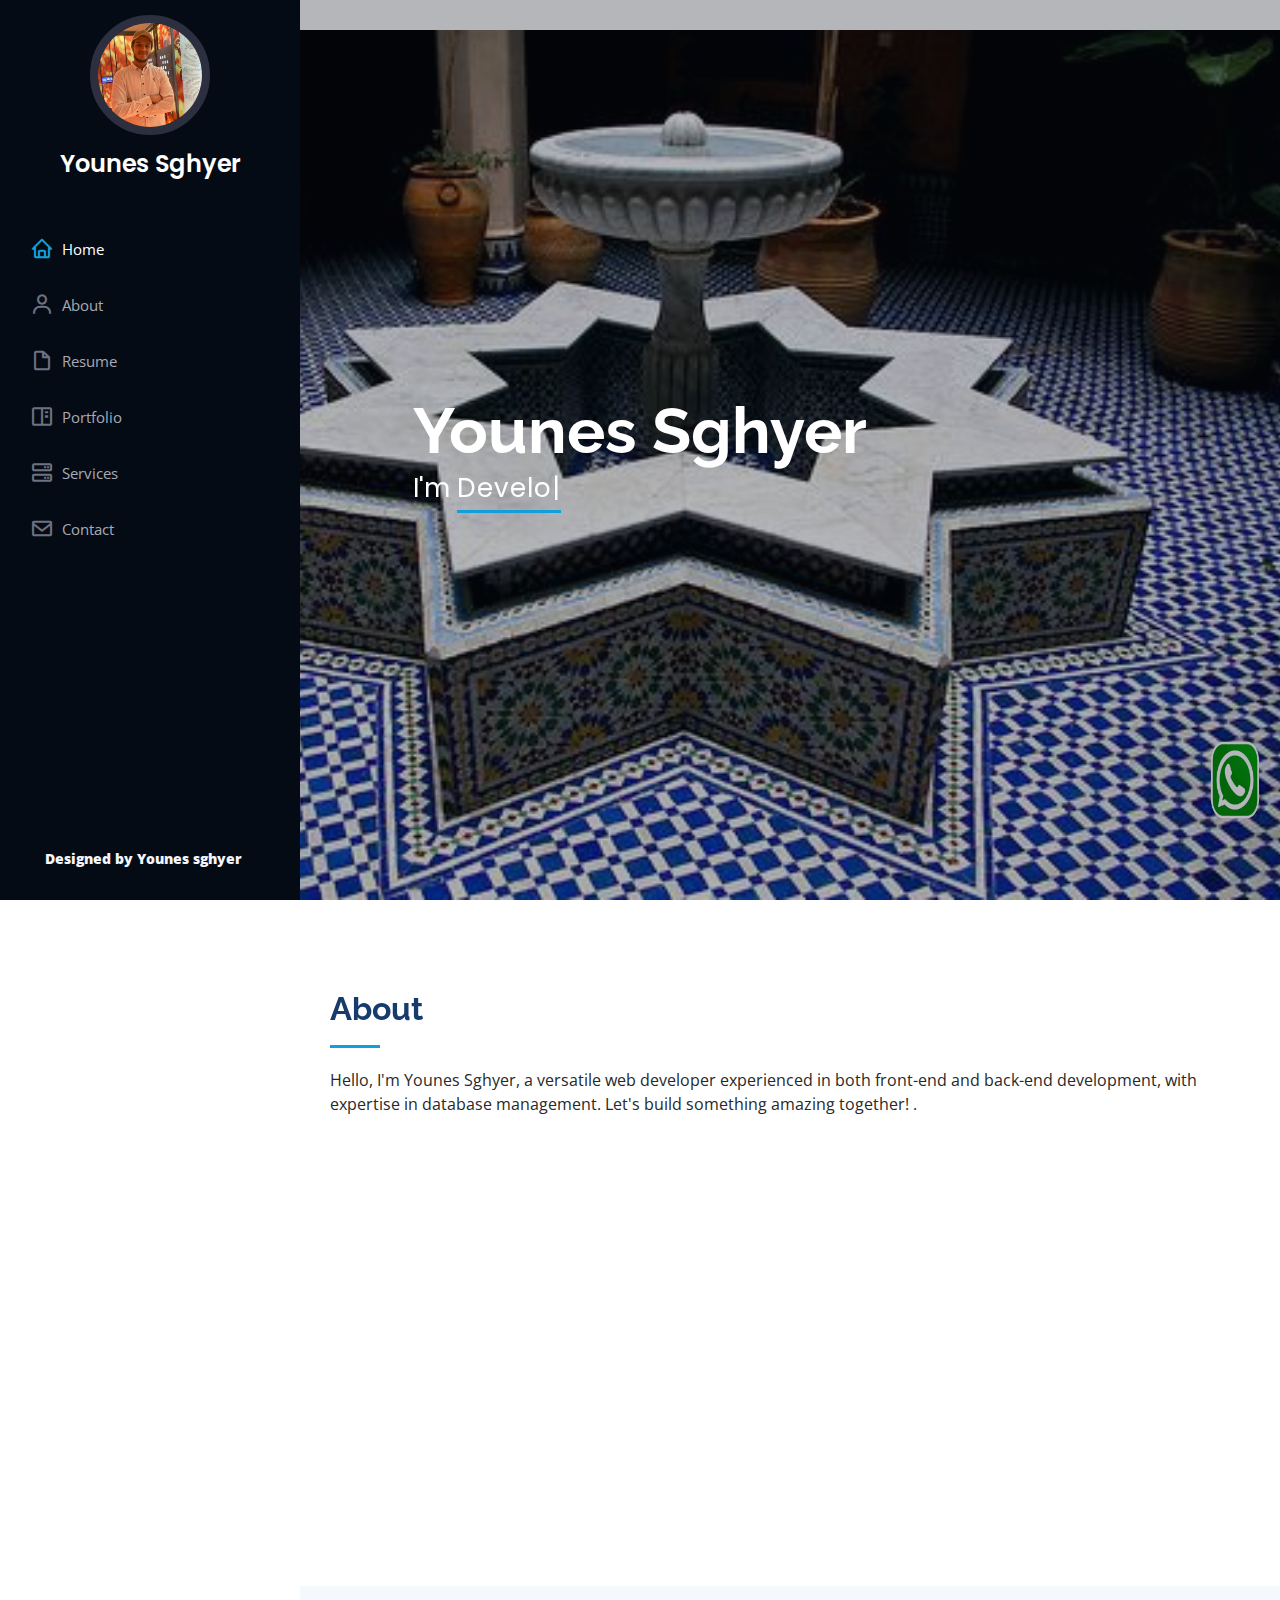
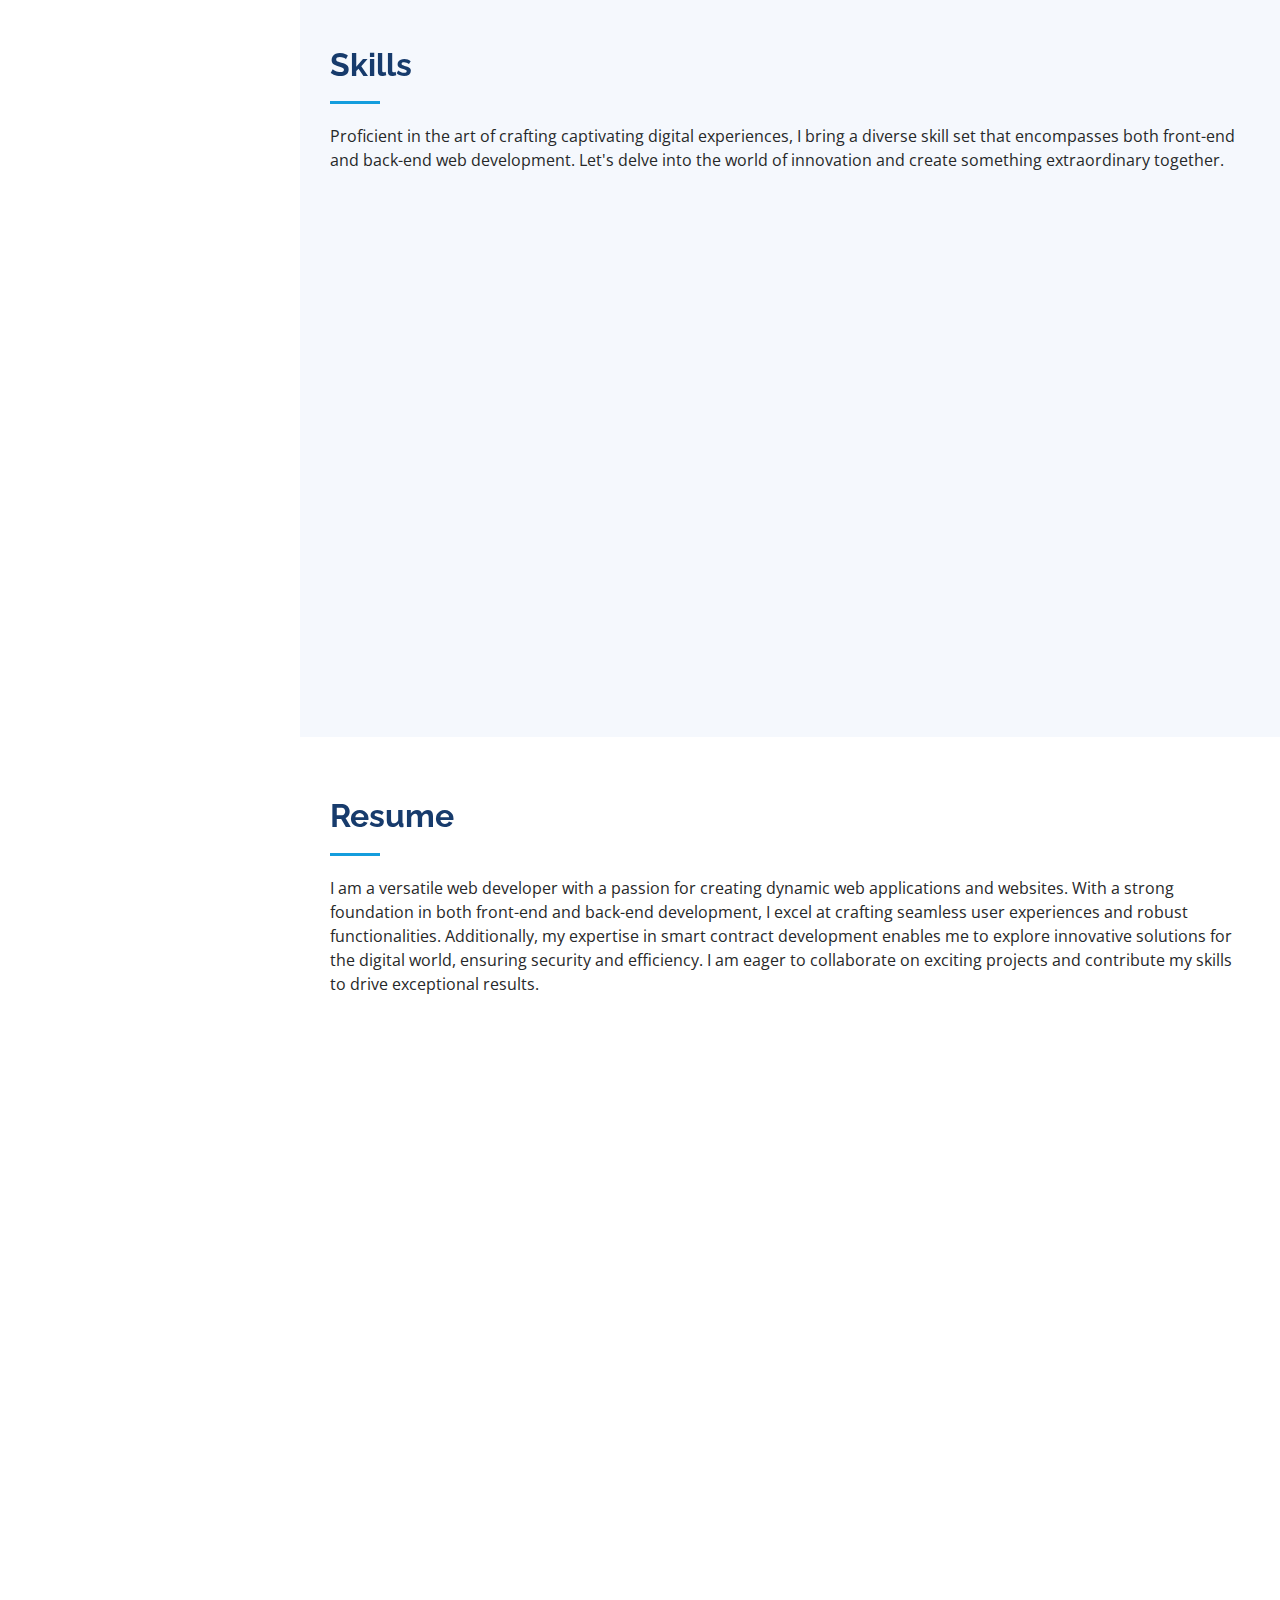
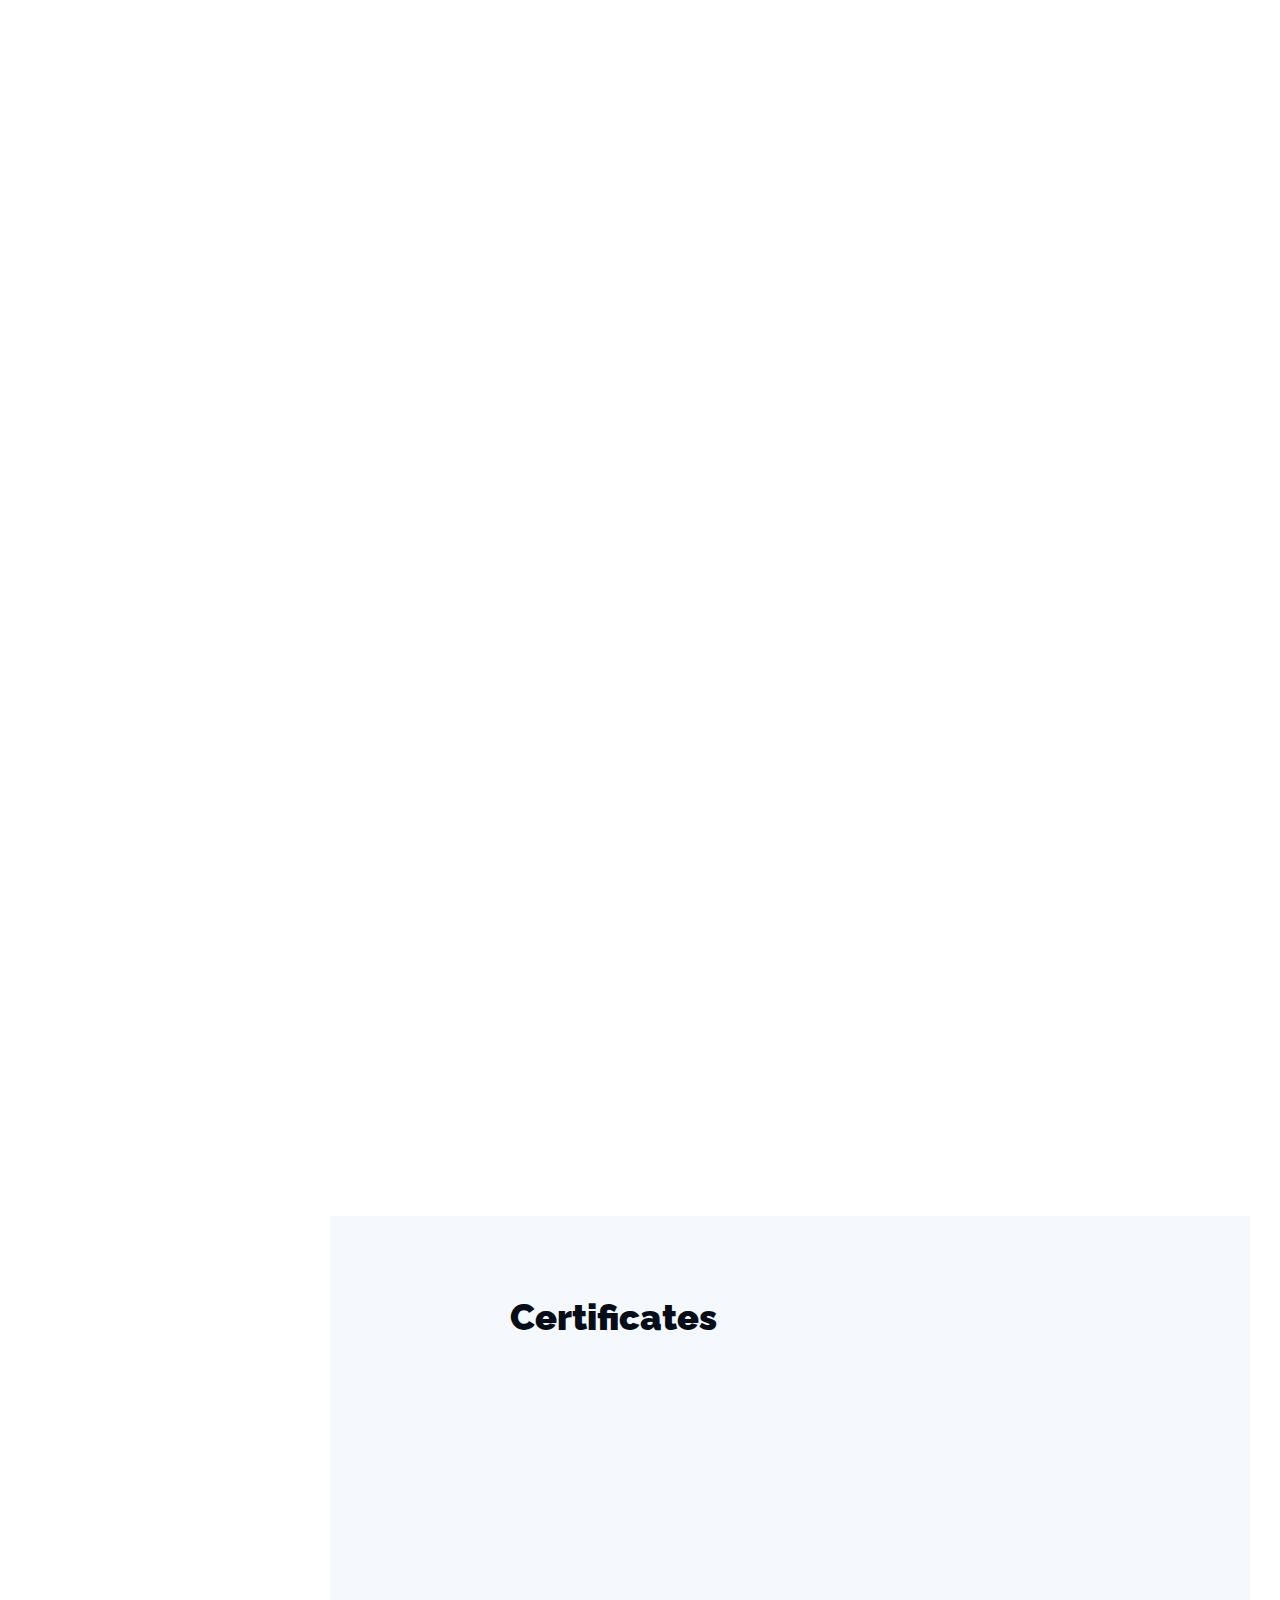
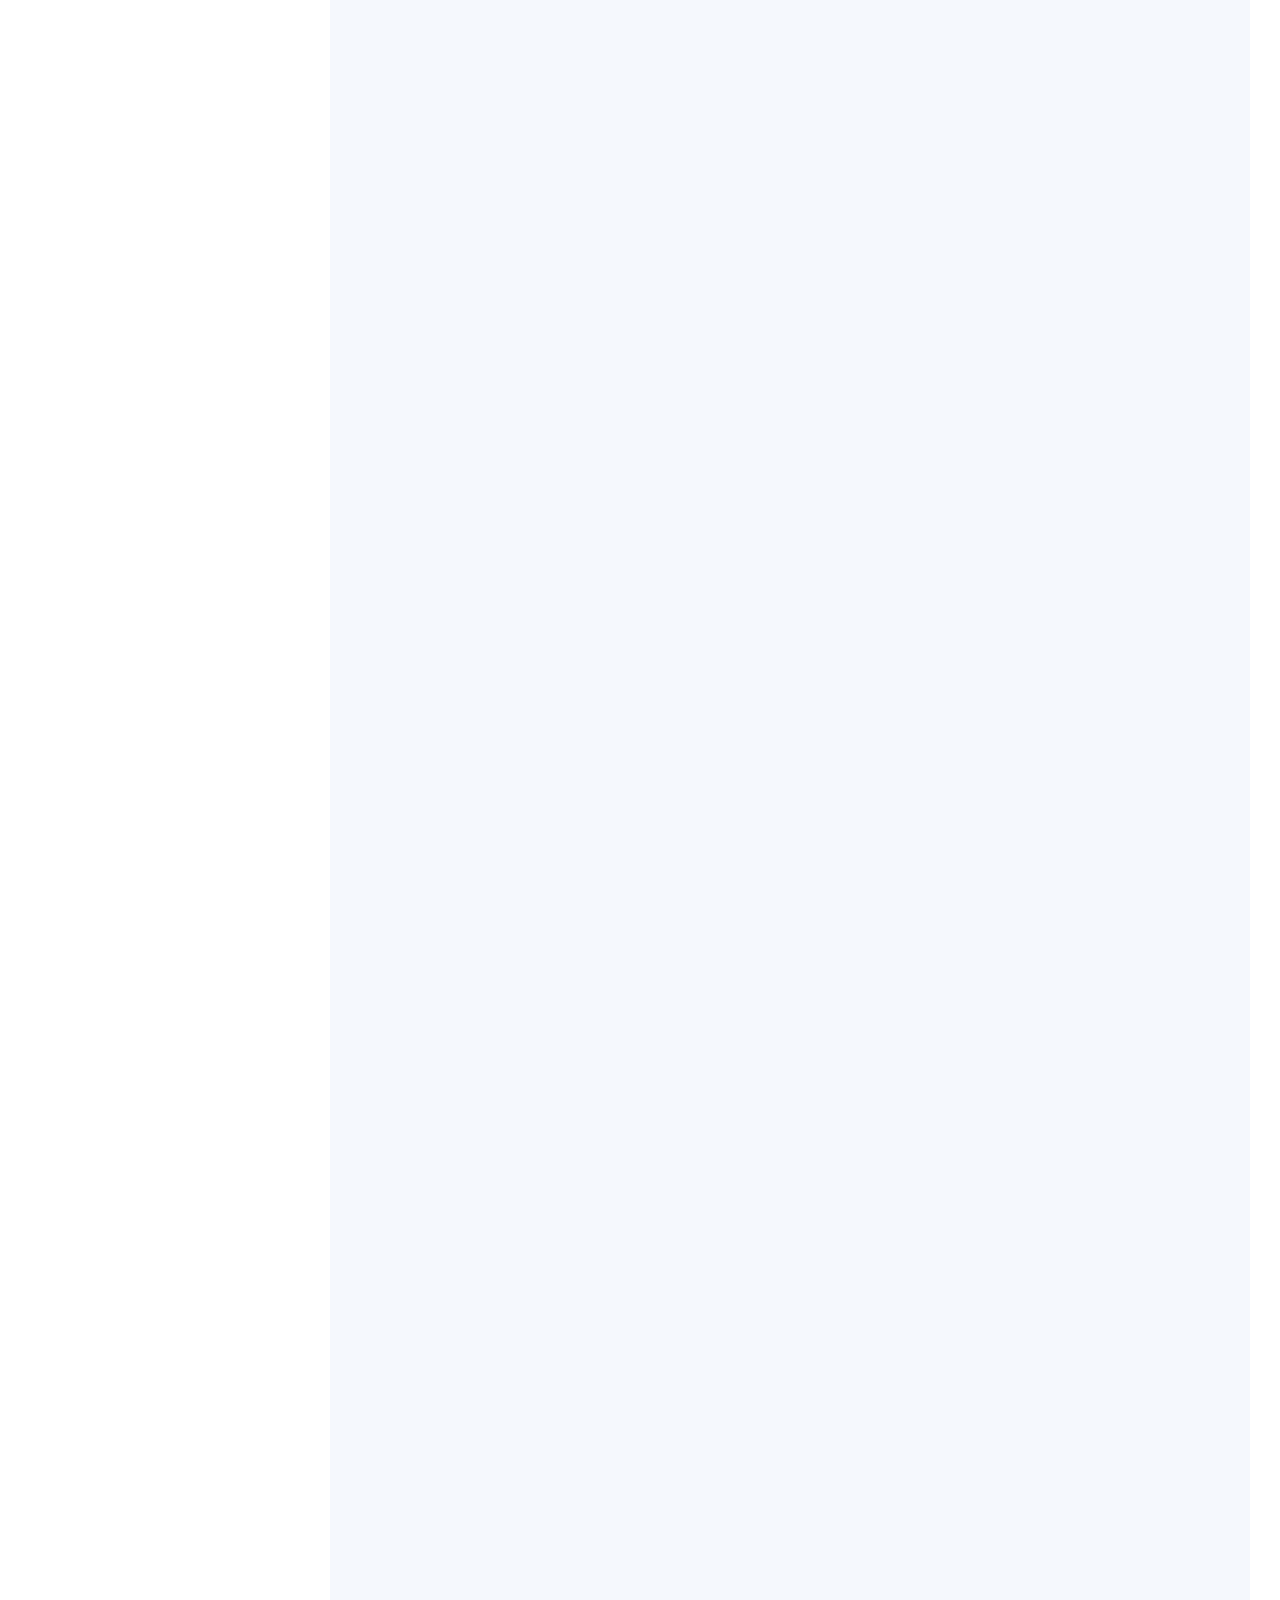
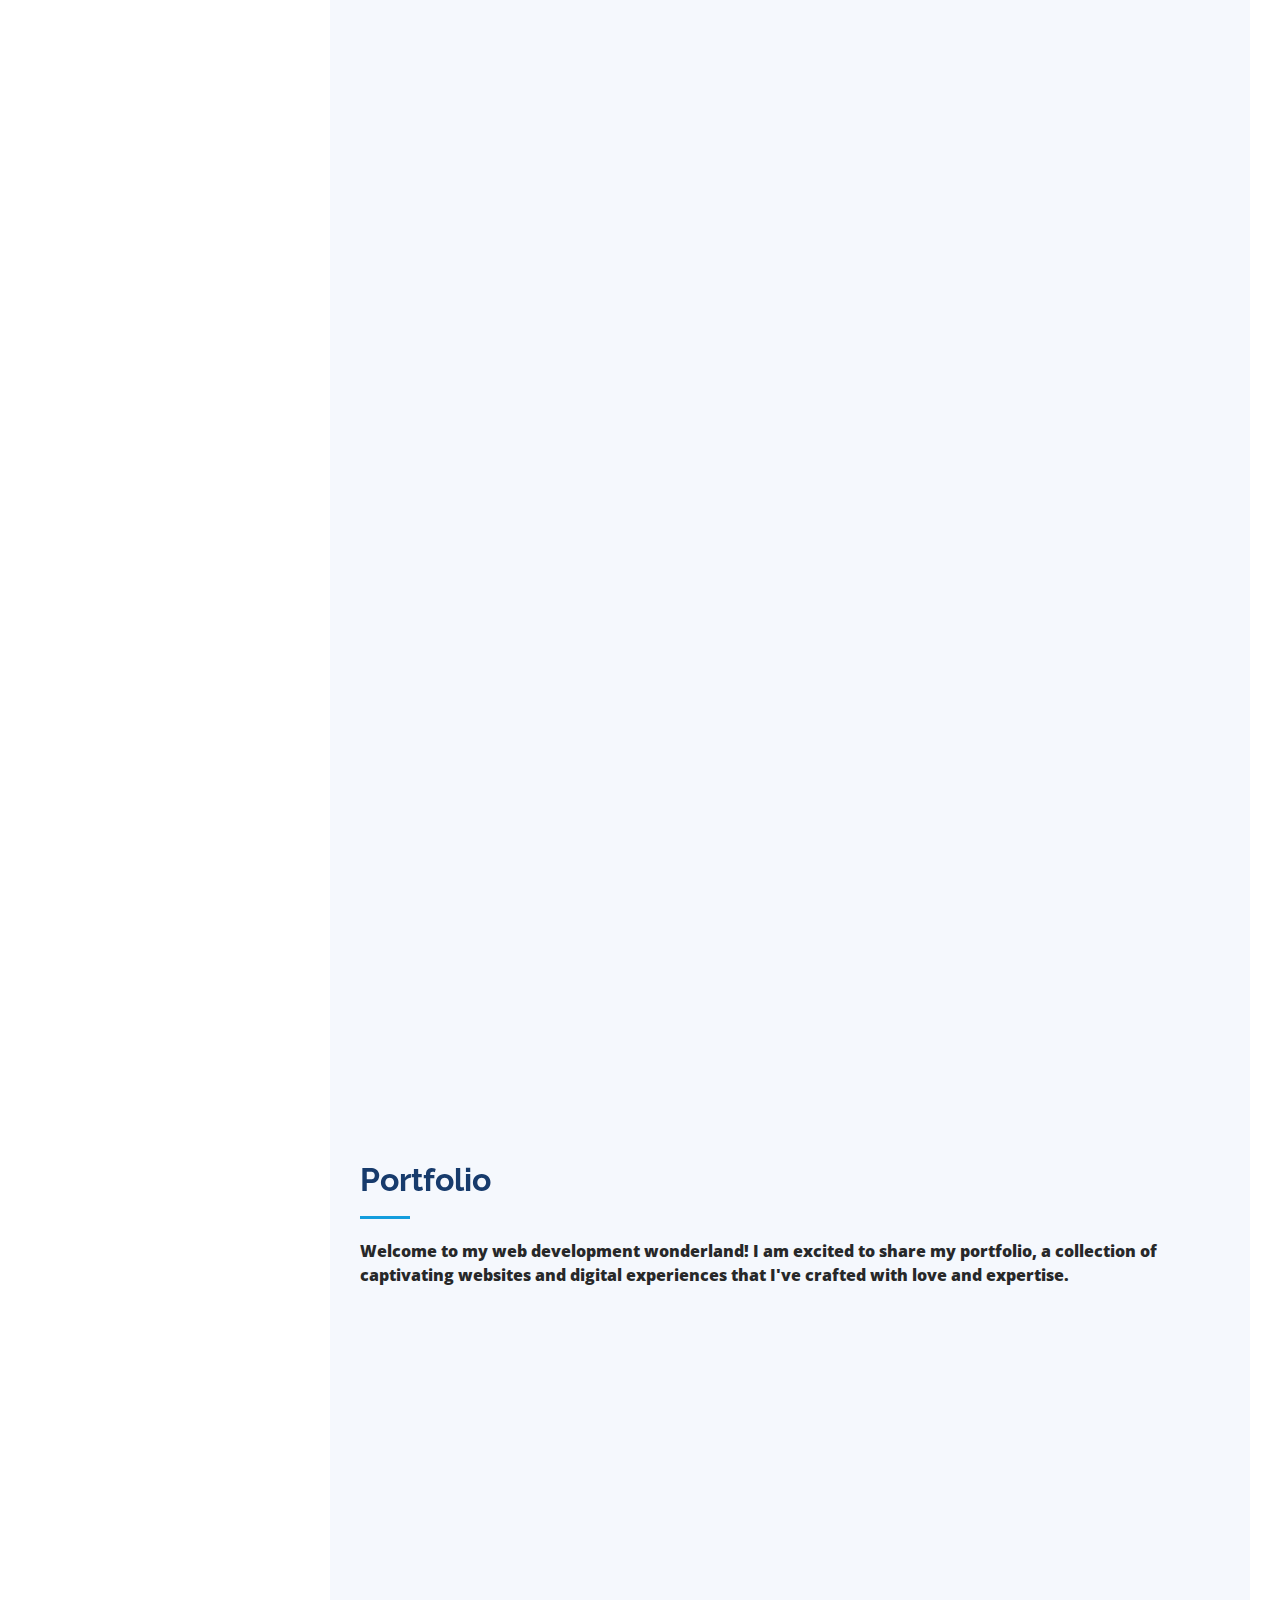
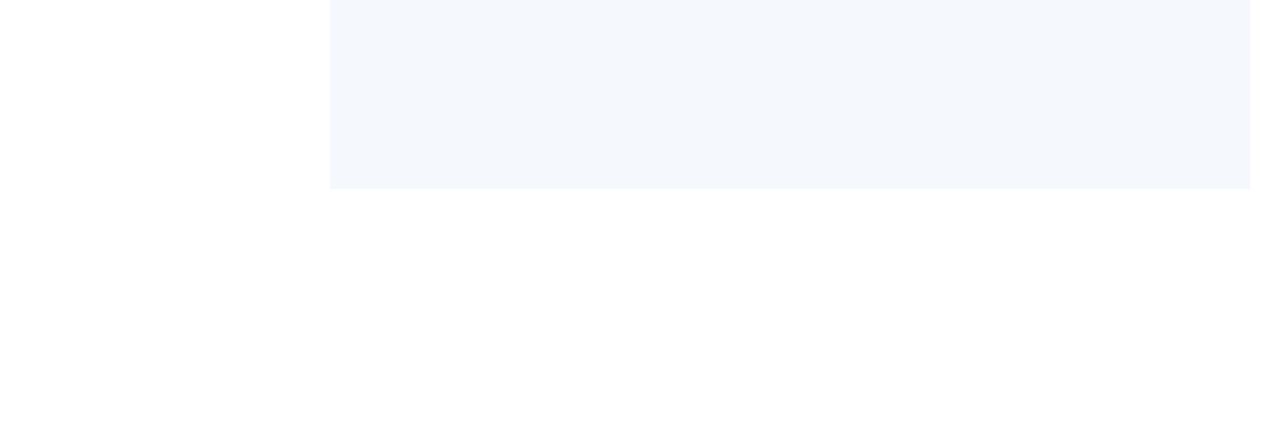
==== index.html @ d92517e2 "Portfolio" ====
<!DOCTYPE html>
<html lang="en">

<head>
 
  <meta charset="utf-8">
  <meta content="width=device-width, initial-scale=1.0" name="viewport">
  
  <title>Younes Sghyer Profile</title>
  <meta content="" name="description">
  <meta content="" name="keywords">
  
  <link href="assets/img/favicon.png" rel="icon">
  <link href="assets/img/apple-touch-icon.png" rel="apple-touch-icon">
  
  <link href="https://fonts.googleapis.com/css?family=Open+Sans:300,300i,400,400i,600,600i,700,700i|Raleway:300,300i,400,400i,500,500i,600,600i,700,700i|Poppins:300,300i,400,400i,500,500i,600,600i,700,700i" rel="stylesheet">
  
  <link href="assets/vendor/aos/aos.css" rel="stylesheet">
  <link href="assets/vendor/bootstrap/css/bootstrap.min.css" rel="stylesheet">
  <link href="assets/vendor/bootstrap-icons/bootstrap-icons.css" rel="stylesheet">
  <link href="assets/vendor/boxicons/css/boxicons.min.css" rel="stylesheet">
  <link href="assets/vendor/glightbox/css/glightbox.min.css" rel="stylesheet">
  <link href="assets/vendor/swiper/swiper-bundle.min.css" rel="stylesheet">
  
  <link href="assets/css/style.css" rel="stylesheet">
  
  
</head>

<body>
  
  <div class="section-title">
    <a href="https://wa.me/+212624694039" target="_blank" id="whatsapp-icon">
      <img src="whatsaapicon.png" alt="WhatsApp" width="50" height="80">
    </a>
    
  </div>

  <!-- ======= Mobile nav toggle button ======= -->
  <i class="bi bi-list mobile-nav-toggle d-xl-none"></i>

  <!-- ======= Header ======= -->
  <header id="header">
    <div class="d-flex flex-column">

      <div class="profile">
        <img src="images/profile.jpg" alt="" class="img-fluid rounded-circle">
        <h1 class="text-light"><a href="index.html">Younes Sghyer</a></h1>
        <div class="social-links mt-3 text-center">
       
        </div>
      </div>

      <nav id="navbar" class="nav-menu navbar">
        <ul>
          <li><a href="index.html#hero" class="nav-link scrollto active"><i class="bx bx-home"></i> <span>Home</span></a></li>
          <li><a href="index.html#about" class="nav-link scrollto"><i class="bx bx-user"></i> <span>About</span></a></li>
          <li><a href="index.html#resume" class="nav-link scrollto"><i class="bx bx-file-blank"></i> <span>Resume</span></a></li>
          <li><a href="index.html#portfolio" class="nav-link scrollto"><i class="bx bx-book-content"></i> <span>Portfolio</span></a></li>
          <li><a href="index.html#services" class="nav-link scrollto"><i class="bx bx-server"></i> <span>Services</span></a></li>
          <li><a href="index.html#contact" class="nav-link scrollto"><i class="bx bx-envelope"></i> <span>Contact</span></a></li>
        </ul>
      </nav><!-- .nav-menu -->
    </div>
  </header><!-- End Header -->

  <!-- ======= Hero Section ======= -->
  <section id="hero" class="d-flex flex-column justify-content-center align-items-center">
    <div class="hero-container" data-aos="fade-in">
      <h1>Younes Sghyer</h1>
      <p>I'm <span class="typed" data-typed-items="Developer, Freelancer"></span></p>
    </div>
  </section><!-- End Hero -->

  <main id="main">

    <!-- ======= About Section ======= -->
    <section id="about" class="about">
      <div class="container">

        <div class="section-title">
          <h2>About</h2>
          <p> Hello, I'm Younes Sghyer, a versatile web developer experienced in both front-end and back-end development, with expertise in database management. Let's build something amazing together! .</p>
        </div>

        <div class="row">
          <div class="col-lg-4" data-aos="fade-right">
            <img src="images/profile.jpg" class="img-fluid" alt="">
          </div>
          <div class="col-lg-8 pt-4 pt-lg-0 content" data-aos="fade-left">
            <h3> Web Developer</h3>
            <br>
            <p class="fst-italic">
              Proficient in both web application and website development, along with expertise in smart contract creation, the ability to build innovative and secure digital solutions is within my skill set.
            </p>
            <br>
            <div class="row">
              <div class="col-lg-6">
                <ul>
                  <li><i class="bi bi-chevron-right"></i> <strong>Phone:</strong> <span>+212 624694039</span></li>
                  <li><i class="bi bi-chevron-right"></i> <strong>Email :</strong> <span>sghyeryounes@gmail.com</span></li>
                  <li><i class="bi bi-chevron-right"></i> <strong>Github :</strong> <span><a href="https://github.com/Younes202"> Younes202 </a></span></li>
                  <li><i class="bi bi-chevron-right"></i> <strong>linkedin :</strong> <span> <a href="https://www.linkedin.com/in/younes-sghyer-08144119b/"> Younes Sghyer </a></span></li>


                </ul>
              </div>
              <div class="col-lg-6">
                <ul>
                  <li><i class="bi bi-chevron-right"></i> <strong>Degree:</strong> <span>Gradute(bac +3) in Computer Engineering </span></li>
                  <li><i class="bi bi-chevron-right"></i> <strong>Freelance:</strong> <span>Available</span></li>
                  <li><i class="bi bi-chevron-right"></i> <strong>Permanent contract (or Open-ended contract) or Fixed-term contract :</strong> <span>Available</span></li>

                </ul>
              </div>
            </div>
           
          </div>
        </div>

      </div>
    </section><!-- End About Section -->

  
    <section id="skills" class="skills section-bg">
      <div class="container">
    
        <div class="section-title">
          <h2>Skills</h2>
          <p>Proficient in the art of crafting captivating digital experiences, I bring a diverse skill set that encompasses both front-end and back-end web development. Let's delve into the world of innovation and create something extraordinary together.</p>
        </div>
    
        <div class="row skills-content">
    
          <!-- Front-end Skills -->
          <div class="col-lg-4" data-aos="fade-up">
            <h3 class="skill-category">Front-end Development</h3>
            <ul class="skill-list">
              <li>HTML</li>
              <li>CSS</li>
              <li>JavaScript</li>
            </ul>
          </div>
    
          <!-- Back-end Skills -->
          <div class="col-lg-4" data-aos="fade-up" data-aos-delay="100">
            <h3 class="skill-category">Back-end Development</h3>
            <ul class="skill-list">
              <li>PHP</li>
              <li>Python</li>
              <li>Java</li>
            </ul>
          </div>
    
          <!-- Framework Skills -->
          <div class="col-lg-4" data-aos="fade-up" data-aos-delay="200">
            <h3 class="skill-category">Frameworks</h3>
            <ul class="skill-list">
              <li>Laravel</li>
              <li>Django</li>
              <li>Bootstrap</li>
              <li>Vue.js</li>
            </ul>
          </div>
    
          <!-- Solidity Skills -->
          <div class="col-lg-4" data-aos="fade-up" data-aos-delay="300">
            <h3 class="skill-category">Blockchain & Smart Contract</h3>
            <ul class="skill-list">
              <li>Solidity</li>
              <li>Ethereum Network</li>
            </ul>
          </div>
    
          <!-- Database Skills -->
          <div class="col-lg-4" data-aos="fade-up" data-aos-delay="400">
            <h3 class="skill-category">Database Management</h3>
            <ul class="skill-list">
              <li>PostgreSQL</li>
              <li>MySQL</li>
              <li>SQLite</li>
            </ul>
          </div>
    
          <!-- Docker Skills -->
          <div class="col-lg-4" data-aos="fade-up" data-aos-delay="500">
            <h3 class="skill-category">Containerization</h3>
            <ul class="skill-list">
              <li>Docker</li>
            </ul>
          </div>
    
          <!-- Modeling Skills -->
          <div class="col-lg-4" data-aos="fade-up" data-aos-delay="600">
            <h3 class="skill-category">Modeling</h3>
            <ul class="skill-list">
              <li>UML (Unified Modeling Language)</li>
              <li>Merise</li>
            </ul>
          </div>
    
          <!-- GitHub Skills -->
          <div class="col-lg-4" data-aos="fade-up" data-aos-delay="700">
            <h3 class="skill-category">Version Control</h3>
            <ul class="skill-list">
              <li>Github</li>
            </ul>
          </div>
    
          <!-- Vagrant Skills -->
          <div class="col-lg-4" data-aos="fade-up" data-aos-delay="800">
            <h3 class="skill-category">Virtualized Development Environments</h3>
            <ul class="skill-list">
              <li>Vagrant</li>
            </ul>
          </div>
    
        </div>
    
      </div>
    </section><!-- End Skills Section -->
    

    <!-- ======= Resume Section ======= -->
    <section id="resume" class="resume">
      <div class="container">

        <div class="section-title">
          <h2>Resume</h2>
          <p>I am a versatile web developer with a passion for creating dynamic web applications and websites. With a strong foundation in both front-end and back-end development, I excel at crafting seamless user experiences and robust functionalities. Additionally, my expertise in smart contract development enables me to explore innovative solutions for the digital world, ensuring security and efficiency. I am eager to collaborate on exciting projects and contribute my skills to drive exceptional results.</p>
        </div>

        <div class="row">
          <div class="col-lg-6" data-aos="fade-up">
            <h3 class="resume-title">Sumary</h3>
            <div class="resume-item pb-0">
              <h4>Younes Sghyer</h4>
              <p><em>Innovative and deadline-driven web developer with a passion for crafting captivating digital experiences. With 3+ years of experience, I specialize in front-end and back-end web development, proficiently bringing ideas to life from initial concept to polished, functional websites, web applications, and smart contract development on blockchain platforms.</em></p>
              <ul>
                <li>Morocco, Rabat </li>
                <li>+212624694039</li>
                <li>sghyeryounes@gmail.com</li>
              </ul>
            </div>

            <h3 class="resume-title">Education</h3>
            <div class="resume-item">
              <h4>University of Zurich International Summer School</h4>
              <h5>2 – 21 July 2023</h5>
              <p><em>Deep Dive into Blockchain – Linking Economics, Technology, and Law</em></p>
              <p>
                During the summer of 2023, I had the privilege of participating in the UZH International Summer Schools program, specifically the "Deep Dive into Blockchain – Linking Economics, Technology, and Law" program at the University of Zurich. This intensive and interdisciplinary program provided a comprehensive exploration of the blockchain technology landscape.
            
                The program was uniquely structured to cover not only the technical aspects of blockchain but also its economic and legal implications. Through a series of engaging workshops and seminars, I gained valuable insights into the underlying principles of blockchain, smart contract development, and decentralized applications.
            
                Furthermore, the program offered a holistic understanding of blockchain's potential to revolutionize various industries, from finance to supply chain management. Collaborating with fellow participants from diverse academic backgrounds enhanced my ability to approach challenges from multiple perspectives.
            
                Additionally, engaging with esteemed professors and industry experts exposed me to cutting-edge research and developments in the blockchain field. The program's focus on linking economics, technology, and law provided a well-rounded view of this transformative technology.
            
                This immersive experience in the UZH International Summer Schools has left a lasting impact on my passion for blockchain technology and its potential to shape the future. I am excited to leverage this knowledge in my journey as a web developer and explore the innovative applications of blockchain in creating secure and decentralized digital solutions.
            
              </p>
            </div>
            
            <div class="resume-item">
              <h4>Bachelor in Computer Science</h4>
              <h5>2020 - 2023</h5>
              <p><em>Sup Mti (École supérieure de management, d'informatique et de télécommunication)</em></p>
              <p>
                During my Bachelor's program in Computer Science at Sup Mti, I gained a solid foundation in various programming languages such as Java, Python, and JavaScript. I also completed advanced coursework in data structures, algorithms, and database management.
            
                Throughout my studies, I actively participated in several group projects, where I collaborated with teammates to develop web applications and software solutions. These experiences honed my skills in teamwork, problem-solving, and communication.
            
                Moreover.
              </p>
            </div>
            
          </div>
          <div class="col-lg-6" data-aos="fade-up" data-aos-delay="100">
            <h3 class="resume-title">Professional Experience</h3>
          
    
          
            <!-- Trainee Web Application Developer -->
            <div class="resume-item">
              <h4>Trainee Web Application Developer</h4>
              <h5>Apr. 2023 - Jul. 2023</h5>
              <p><em>Associate at Tradivtel</em></p>
              <ul>
                <li>Participated in a training program focused on web application development using Django, PostgreSQL, Ajax, jQuery, JavaScript, Bootstrap, HTML, and CSS.</li>
                <li>Worked on a web application designed to assign projects to technicians for installing network sites and monitored their progress.</li>
                <li>Gained practical experience in managing project workflows and ensuring efficient project execution.</li>
                <li>Developed skills in teamwork, time management, and application deployment within a professional environment.</li>
              </ul>
            </div>
            
                   <!-- Freelance Web Developer -->
                   <div class="resume-item">
                    <h4>Freelance Web Developer</h4>
                    <h5>Apr. 2023 - Jul. 2023</h5>
                    <p><em>Development of a School Management Web Application</em></p>
                    <ul>
                      <li>Collaborated as a freelance web developer on a project focusing on the development of a comprehensive web application for school management.</li>
                      <li>Utilized technologies such as PHP, jQuery, HTML, CSS, and the Laravel framework to create a user-friendly and efficient application.</li>
                      <li>Handled database management using MySQL to ensure seamless data storage and retrieval.</li>
                      <li>Contributed to the design, development, and implementation of the application from concept to completion.</li>
                    </ul>
                  </div>
                  
      </div>
     
      </div>
      <section id="skills" class="skills section-bg">
        <div class="container">
      
          <h1 class="resume-title" style="padding-left: 150px;  font-size: 36px;"><strong> Certificates <strong></h1>

           <br>
           <br>
          <div class="row skills-content">
            <div class="col-lg-4" data-aos="fade-up">
              <div style="text-align: Center">

              <h4><strong>Jquery</strong></h4>
              <h5>29 May 2022</h5>
              </div>
              <br>
              <br>
              <a href="Certificates/Cert_Jquery-1.png" download>
              <img class="certificate-image" src="Certificates/Cert_Jquery-1.png" alt="Certificate Scan">
            </a>
            
              <br>
              <br>
              <p>  The course covered essential jQuery concepts, including DOM manipulation, event handling, animations, and AJAX interactions. This experience allowed me to write efficient jQuery code, creating dynamic and responsive web elements, making user interactions seamless and engaging. I gained a deeper understanding of DOM manipulation, event handling, smooth animations, and AJAX interactions, enabling real-time updates and interactions without page reloads. Overall, the course equipped me with tools to create engaging web experiences, elevating user interactions and improving web application performance.</p>
            </div>
            <div class="col-lg-4" data-aos="fade-up" data-aos-delay="100">
              <div style="text-align: Center">

              <h4><strong> Java EE </strong> </h4>
              <h5>25 september  2022</h5>
              </div>
              <br>
              <br>
              <a href="Certificates/Cert_JEE-1.png" download>
                <img class="certificate-image" src="Certificates/Cert_JEE-1.png" alt="Certificate Scan">
              </a>
              <br>
              <br>
              <p> 
            
                The program covered essential Java EE technologies and frameworks, including servlets, JavaServer Pages (JSP), Enterprise JavaBeans (EJB), Java Persistence API (JPA), and Java Messaging Service (JMS). Additionally, [Your Name] demonstrated proficiency in implementing the DAO (Data Access Object) architecture. This design pattern was skillfully utilized to separate data access logic from business logic in Java EE applications, enhancing the efficiency and maintainability of the projects developed during the course. [Your Name]'s knowledge and expertise in employing the DAO method further solidify their capabilities in Java EE development.</p>
            </div>
       <!-- Front-end Skills -->
<div class="col-lg-4" data-aos="fade-up" data-aos-delay="200">
  <div style="text-align: Center">

  <h4><strong>Mega Hackathon Panafrican</strong></h4>
  <h5>27 November 2022</h5>
  </div>
  <br>
  <br>
  <a href="Certificates/Cert_Mega_Hackaton-1.png" download>
  <img class="certificate-image" src="Certificates/Cert_Mega_Hackaton-1.png" alt="Certificate Scan">
</a>

  <br>
  <br>
<p>During the Mega Hackathon Panafrican, which spanned an exciting three-day event, I was part of a talented group of 10 individuals working on the project idea "Renting electric Scooter ." The hackathon witnessed the participation of approximately 1500 individuals, and we were proud to be among the 40 finalists. Throughout the intense three-day marathon, we dedicated ourselves to designing, developing, and refining our innovative solution. This transformative experience taught us the importance of teamwork, collaboration, and resilience in the face of challenges. The event inspired us to continue pursuing technology-driven solutions for sustainable urban transportation.</p>
</div>
<!-- Back-end Skills -->
<div class="col-lg-4" data-aos="fade-up" data-aos-delay="300">
  <br><br>
  <div style="text-align: Center">

  <h4><strong> Microcontrollers </strong></h4>
  <h5>21 December 2022</h5>
  </div>
  <br>
  <br>
  <a href="Certificates/Cert_Microcontrollers-1.png" download>

  <img class="certificate-image" src="Certificates/Cert_Microcontrollers-1.png" alt="Certificate Scan">
  </a>
  <br>
  <br>
  <p>The course covered essential topics, including interfacing with sensors like distance, temperature, and smoke sensors. The recipient gained hands-on experience in creating smart electronic systems and demonstrated a high level of competence in designing innovative projects.</p>
</div>
<div class="col-lg-4" data-aos="fade-up" data-aos-delay="300">
  <br><br>
  <div style="text-align: Center">

  <h4><strong> Devops </strong></h4>
  <h5>07 June 2023</h5>
  </div>
  <br>
  <br>
  <a href="Certificates/Cert_Devops.png" download>

  <img class="certificate-image" src="Certificates/Cert_Devops.png" alt="Certificate Scan">
  </a>
  <br>
  <br>
  <p>We have learned various technologies, including Trillo for rapid app development, GitHub for efficient code collaboration, Docker for containerization, AWS for scalable cloud solutions, and Jira for agile project management. Additionally, we gained insights into CI/CD, automation, and IaC.</p>
</div>
<div class="col-lg-4" data-aos="fade-up" data-aos-delay="400">
  <br><br>
  <div style="text-align: Center">

  <h4><strong> React.js </strong></h4>
  <h5>23 June 2023</h5>
  </div>
  <br>
  <br>
  <a href="Certificates/Cert_Reactjs.png" download>

  <img class="certificate-image" src="Certificates/Cert_Reactjs.png" alt="Certificate Scan">
  </a>
  <br>
  <br>
  <p>During the certification program, I gained a deep understanding of React's core concepts, such as components, props, state, and lifecycle methods. This knowledge empowered me to develop reusable and modular UI components, enhancing code organization and maintainability. </p>
</div>

<div class="col-lg-4" data-aos="fade-up" data-aos-delay="500">
  <br><br>
  <div style="text-align: Center">

  <h4><strong> Bnb </strong></h4>
  <h5>21 July 2023</h5>
  </div>
  <br>
  <br>
  <a href="Certificates/Cert_bnb.png" download>

  <img class="certificate-image" src="Certificates/Cert_bnb.png" alt="Certificate Scan">
  </a>
  <br>
  <br>
<p> During the Binance Blockchain Skills Certificate program, I explore the fundamental aspects of blockchain technology, including decentralized systems and cryptocurrencies. The curriculum covers topics such as smart contracts, blockchain security, and real-world use cases across various industries. Optional modules may involve hands-on projects and blockchain development.</p>
  </div>
<div class="col-lg-4" data-aos="fade-up" data-aos-delay="600">
  <br><br>
  <div style="text-align: Center">
    <h4><strong> Cardano </strong></h4>
  <h5>21 July 2023</h5>
  </div>
  
  <br>
  <br>

  <a href="Certificates/Cert_Cardano.png" download>

  <img class="certificate-image" src="Certificates/Cert_Cardano.png" alt="Certificate Scan"   style="width: 2000px;height: 387px;">
  </a>
  <br>
  <br>
  <p>During the Cardano Blockchain Skills Certificate program, I explore the fundamental aspects of Cardano's blockchain technology. The curriculum covers Cardano's decentralized systems, unique consensus algorithm, and its native cryptocurrency ADA.Also I delve into the intricacies of Cardano's smart contract capabilities, blockchain security, and real-world use cases across various industries </p>
</div>
<div class="col-lg-4" data-aos="fade-up" data-aos-delay="700">
  <br><br>
  <div style="text-align: Center">

  <h4><strong> Deep Dive into Blockchain </strong></h4>
  <h5>21 July 2023</h5>
  </div>
  <br>
  <br>

  <a href="Certificates/Cert_DDiB.png" download>

  <img class="certificate-image" src="Certificates/Cert_DDiB.png" alt="Certificate Scan"   style="width: 2000px;height: 387px;">
  </a>
  <br>
  <br>
 <p>During the program, we had the privilege of learning Solidity and web3, which are essential tools for developing decentralized applications on the Ethereum blockchain. These hands-on experiences, along with interactions with leading industry platforms like Cardano Foundation, Polkadot, and Polygon Labs, provided us with valuable insights into real-world blockchain applications and their transformative potential in various sectors. From smart contracts to decentralized finance, cryptocurrencies to blockchain governance, the program covered a diverse range of topics, empowering us to be at the forefront of this rapidly evolving field. 📚💡 </p>
</div>

</div>
</div>

    </section><!-- End Resume Section -->

    <!-- ======= Portfolio Section ======= -->
    <section id="portfolio" class="portfolio section-bg">
      <div class="container">

        <div class="section-title">
          <h2>Portfolio </h2>
          <p>Welcome to my web development wonderland! I am excited to share my portfolio, a collection of captivating websites and digital experiences that I've crafted with love and expertise. </p>
        </div>

        <div class="row" data-aos="fade-up">
          <div class="col-lg-12 d-flex justify-content-center">
            <ul id="portfolio-flters">
              <li data-filter=".filter-app">Projects</li>
            </ul>
          </div>
        </div>

        <div class="row portfolio-container" data-aos="fade-up" data-aos-delay="100">

          <div class="col-lg-4 col-md-6 portfolio-item filter-app">
            <div class="portfolio-wrap">
              <h2>Parcking System Project Reservation </h2>

              <img src="Portfolio/PARCKING_SYSTEM/images/Place.png" class="img-fluid" alt="">
              <div class="portfolio-links">
                <a href="Portfolio/PARCKING_SYSTEM/images/Place.png" data-gallery="portfolioGallery" class="portfolio-lightbox" title="App 1"><i class="bx bx-plus"></i></a>
                <a href="PARCKING_SYSTEM-details.html" title="More Details"><i class="bx bx-link"></i></a>
              </div>
            </div>
          </div>
          <div class="col-lg-4 col-md-6 portfolio-item filter-app">
            <div class="portfolio-wrap">
              <h2>Assigning projects From admins to technicians  </h2>

              <img src="Portfolio/Assigning_technicians/images/1-Dashboard-1.png" class="img-fluid" alt="">
              <div class="portfolio-links">
                <a href="Portfolio/Assigning_technicians/images/1-Dashboard-1.png" data-gallery="portfolioGallery" class="portfolio-lightbox" title="App 1"><i class="bx bx-plus"></i></a>
                <a href="Assigning_technicians-details.html" title="More Details"><i class="bx bx-link"></i></a>
              </div>
            </div>


          </div>
          




        </div>

      </div>
    </section><!-- End Portfolio Section -->

    <!-- ======= Services Section ======= -->
  

  

    <!-- ======= Contact Section ======= -->
    <section id="contact" class="contact">
      <div class="container">

      </div>

    </section><!-- End Contact Section -->

  </main><!-- End #main -->

  <!-- ======= Footer ======= -->
  <footer id="footer">
    <div class="container">
     
       
        <p>Designed by Younes sghyer</p>
      </div>
    </div>
  </footer><!-- End  Footer -->


  <a href="#" class="back-to-top d-flex align-items-center justify-content-center"><i class="bi bi-arrow-up-short"></i></a>

  <!-- Vendor JS Files -->
  <script src="assets/vendor/purecounter/purecounter_vanilla.js"></script>
  <script src="assets/vendor/aos/aos.js"></script>
  <script src="assets/vendor/bootstrap/js/bootstrap.bundle.min.js"></script>
  <script src="assets/vendor/glightbox/js/glightbox.min.js"></script>
  <script src="assets/vendor/isotope-layout/isotope.pkgd.min.js"></script>
  <script src="assets/vendor/swiper/swiper-bundle.min.js"></script>
  <script src="assets/vendor/typed.js/typed.umd.js"></script>
  <script src="assets/vendor/waypoints/noframework.waypoints.js"></script>
  <script src="assets/vendor/php-email-form/validate.js"></script>
  <!-- Template Main JS File -->
  <script src="assets/js/main.js"></script>

</body>

</html>
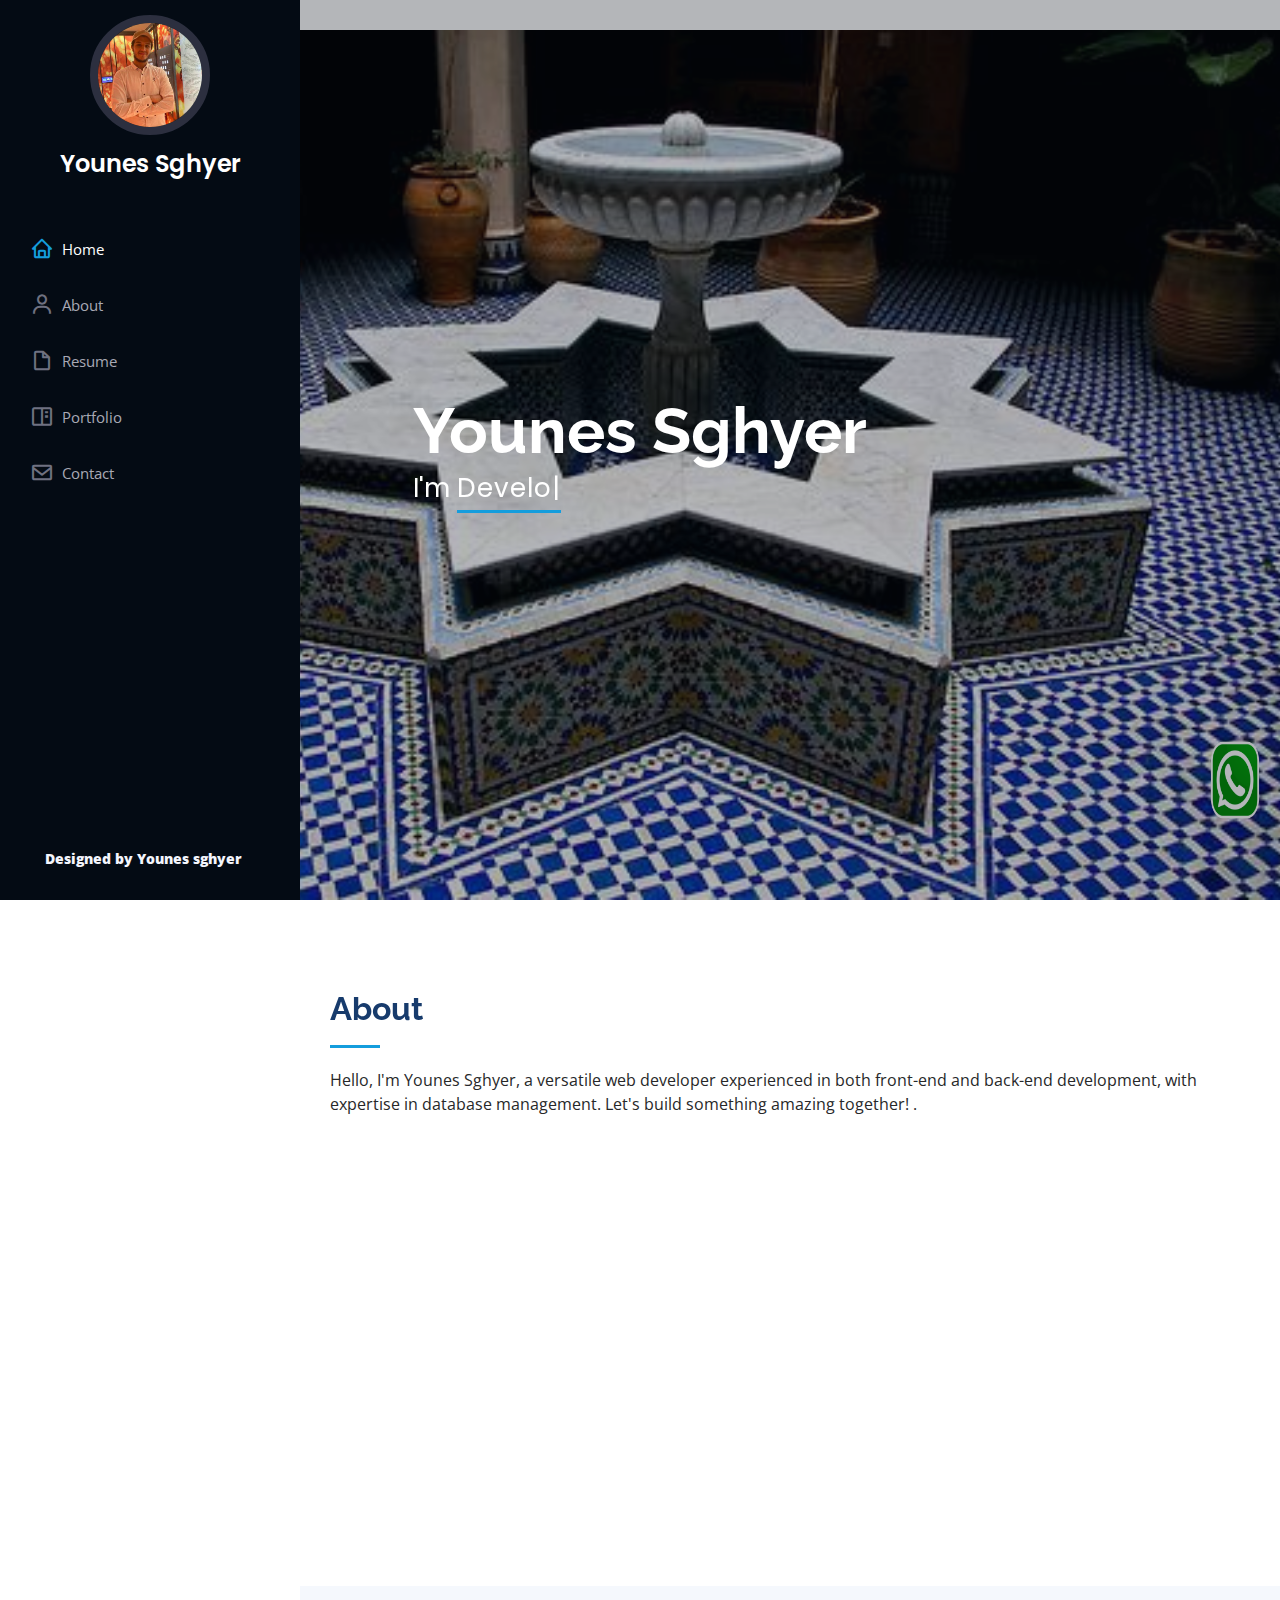
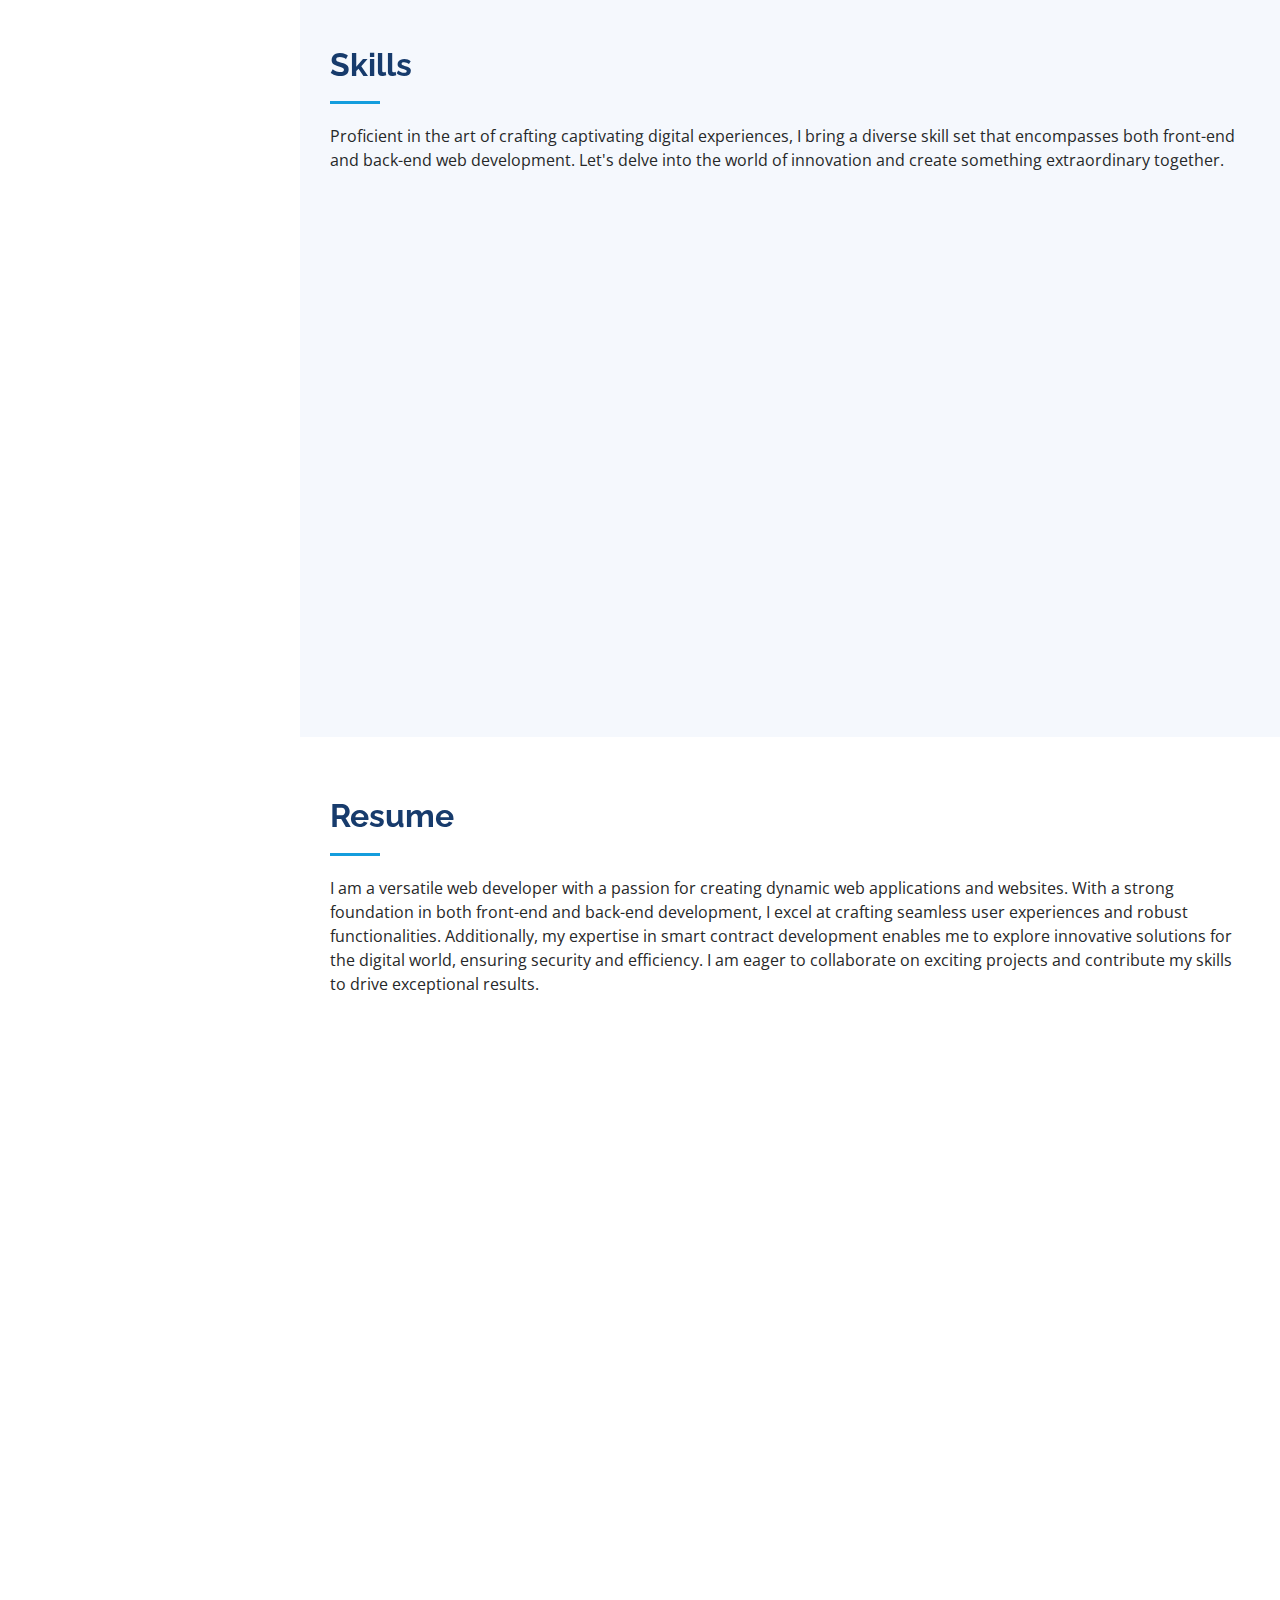
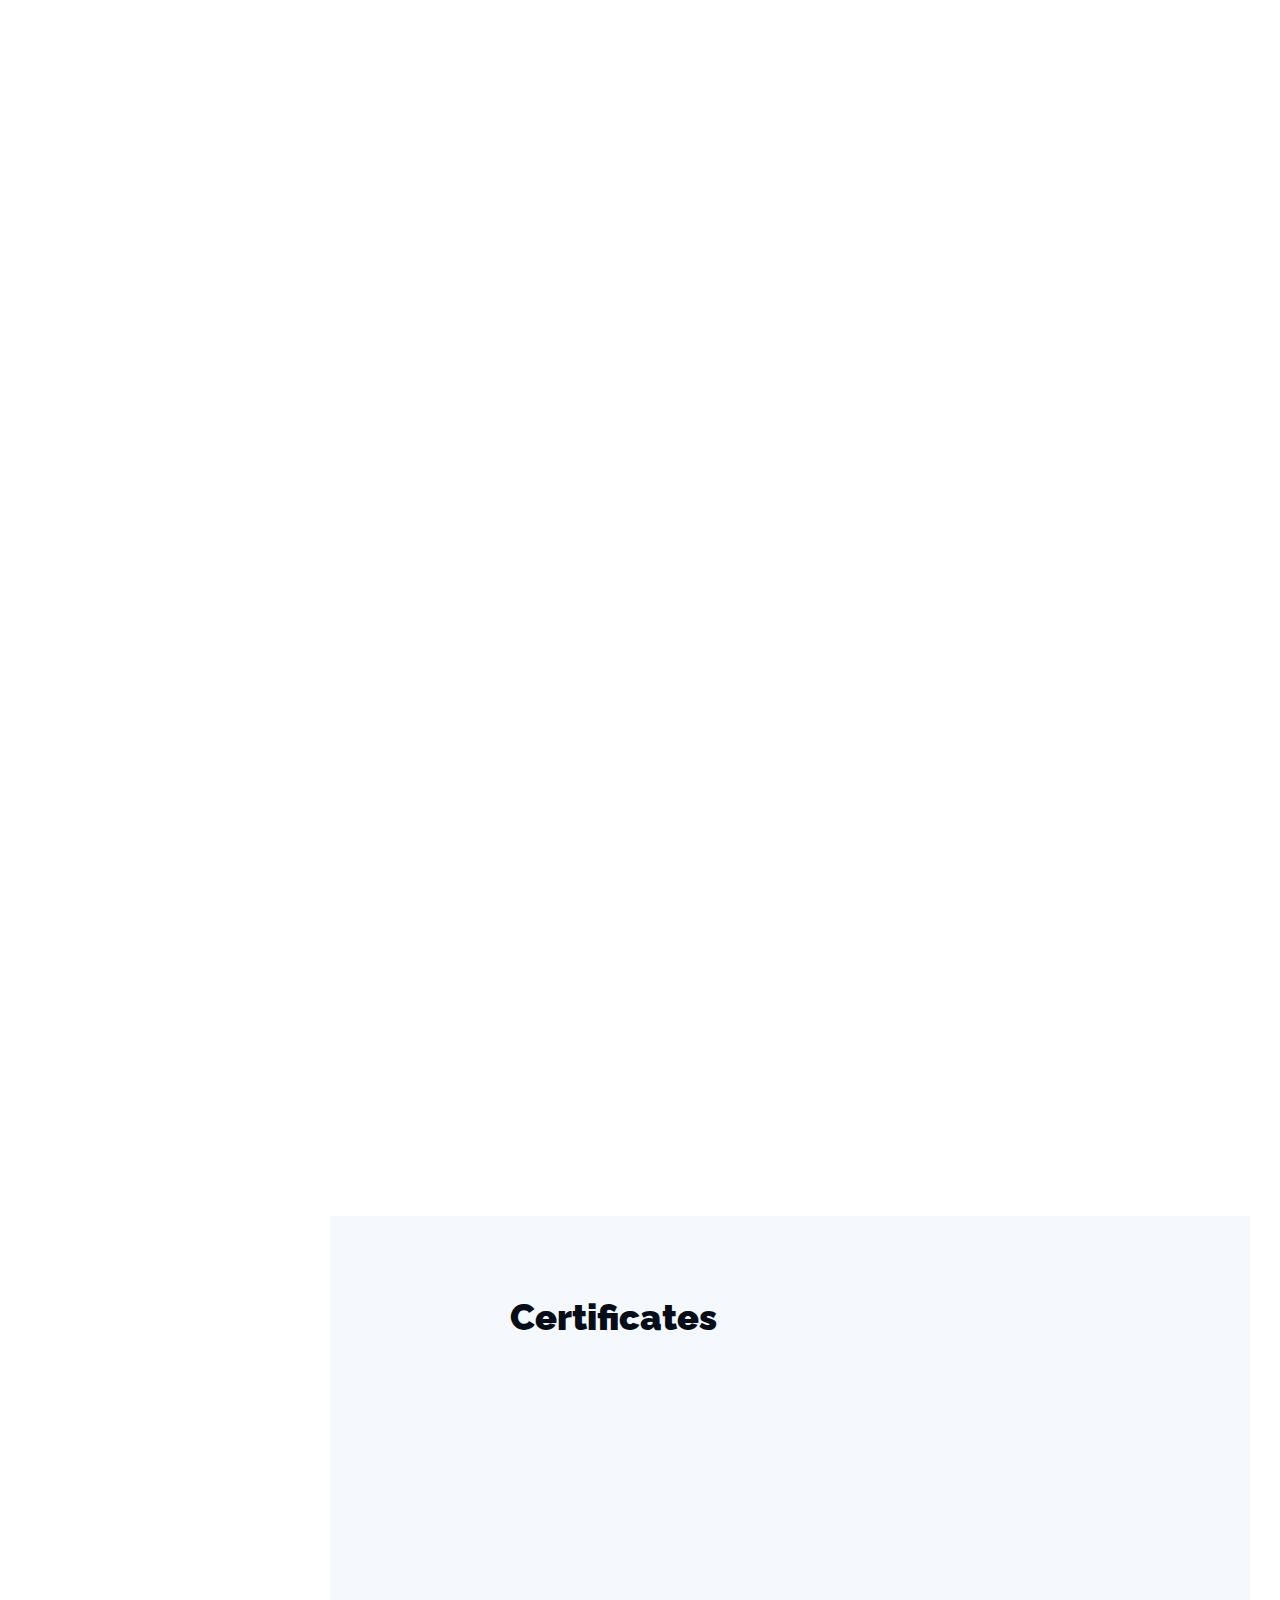
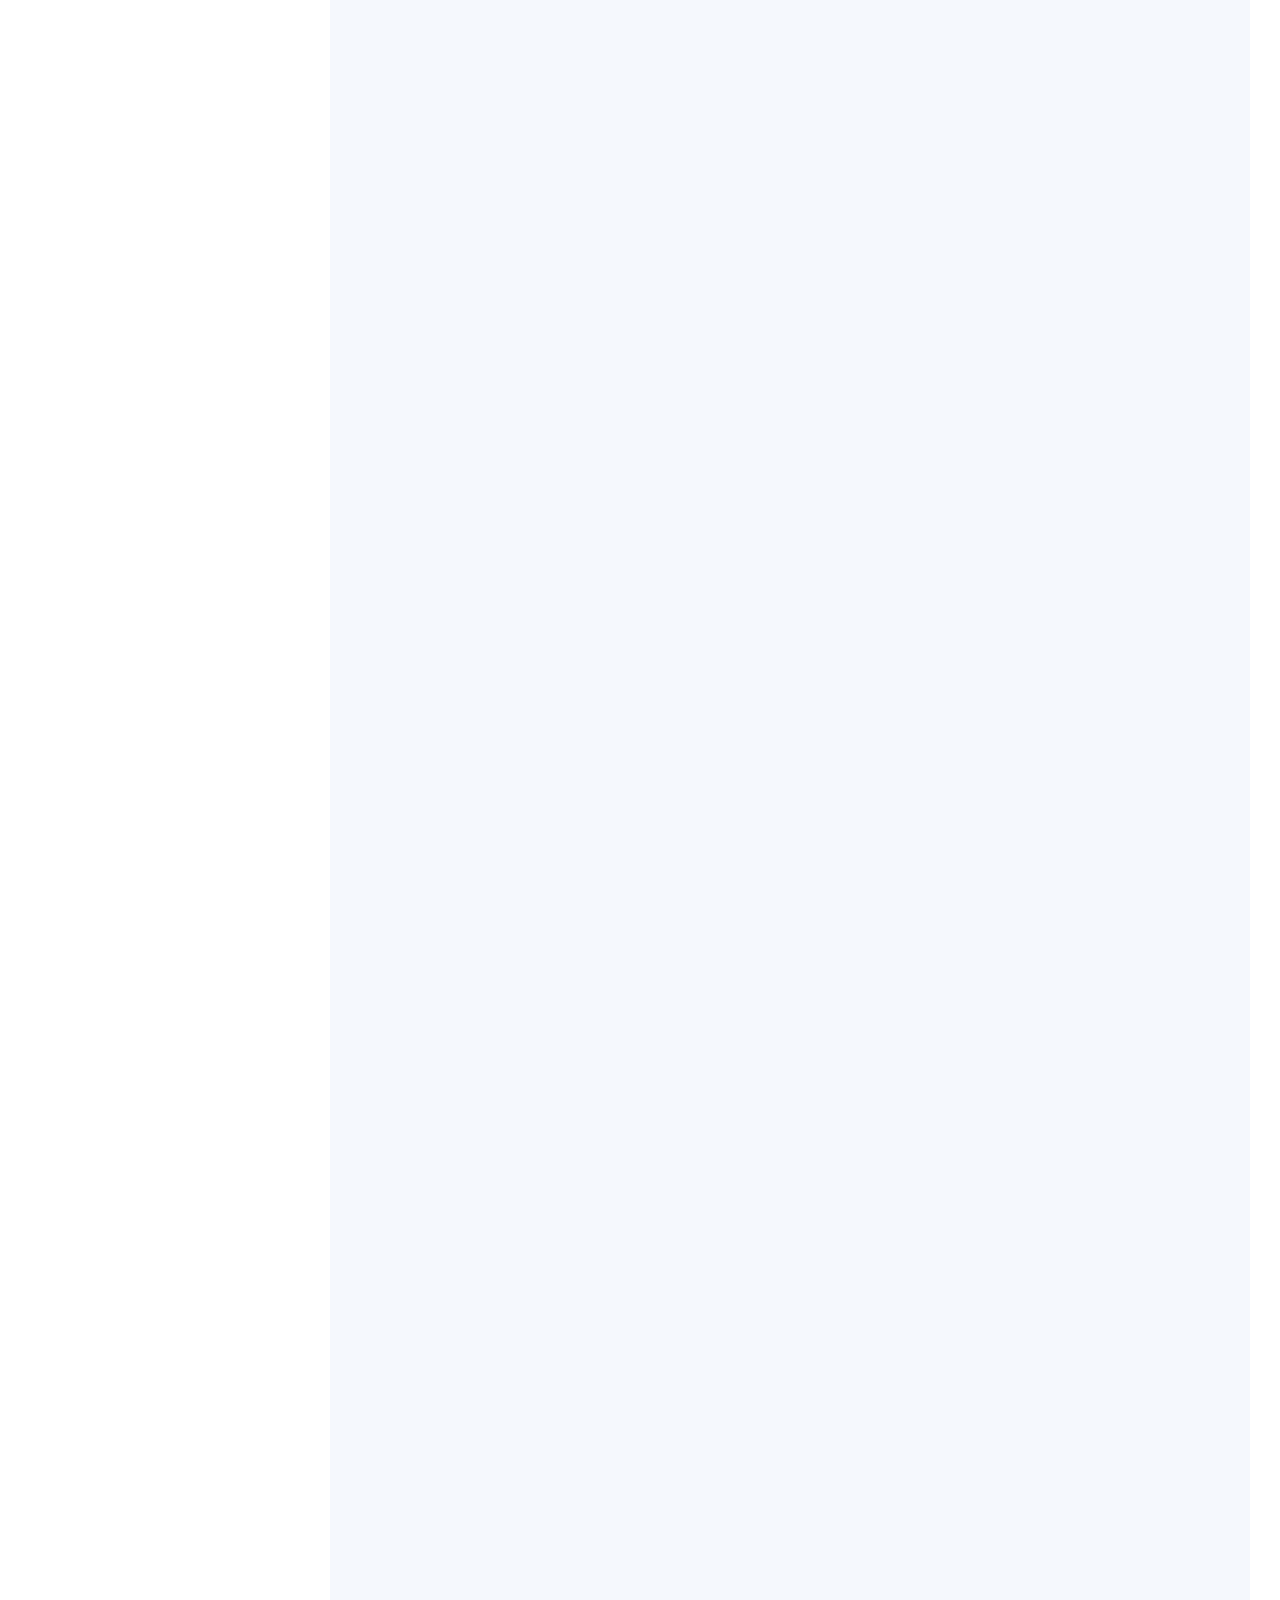
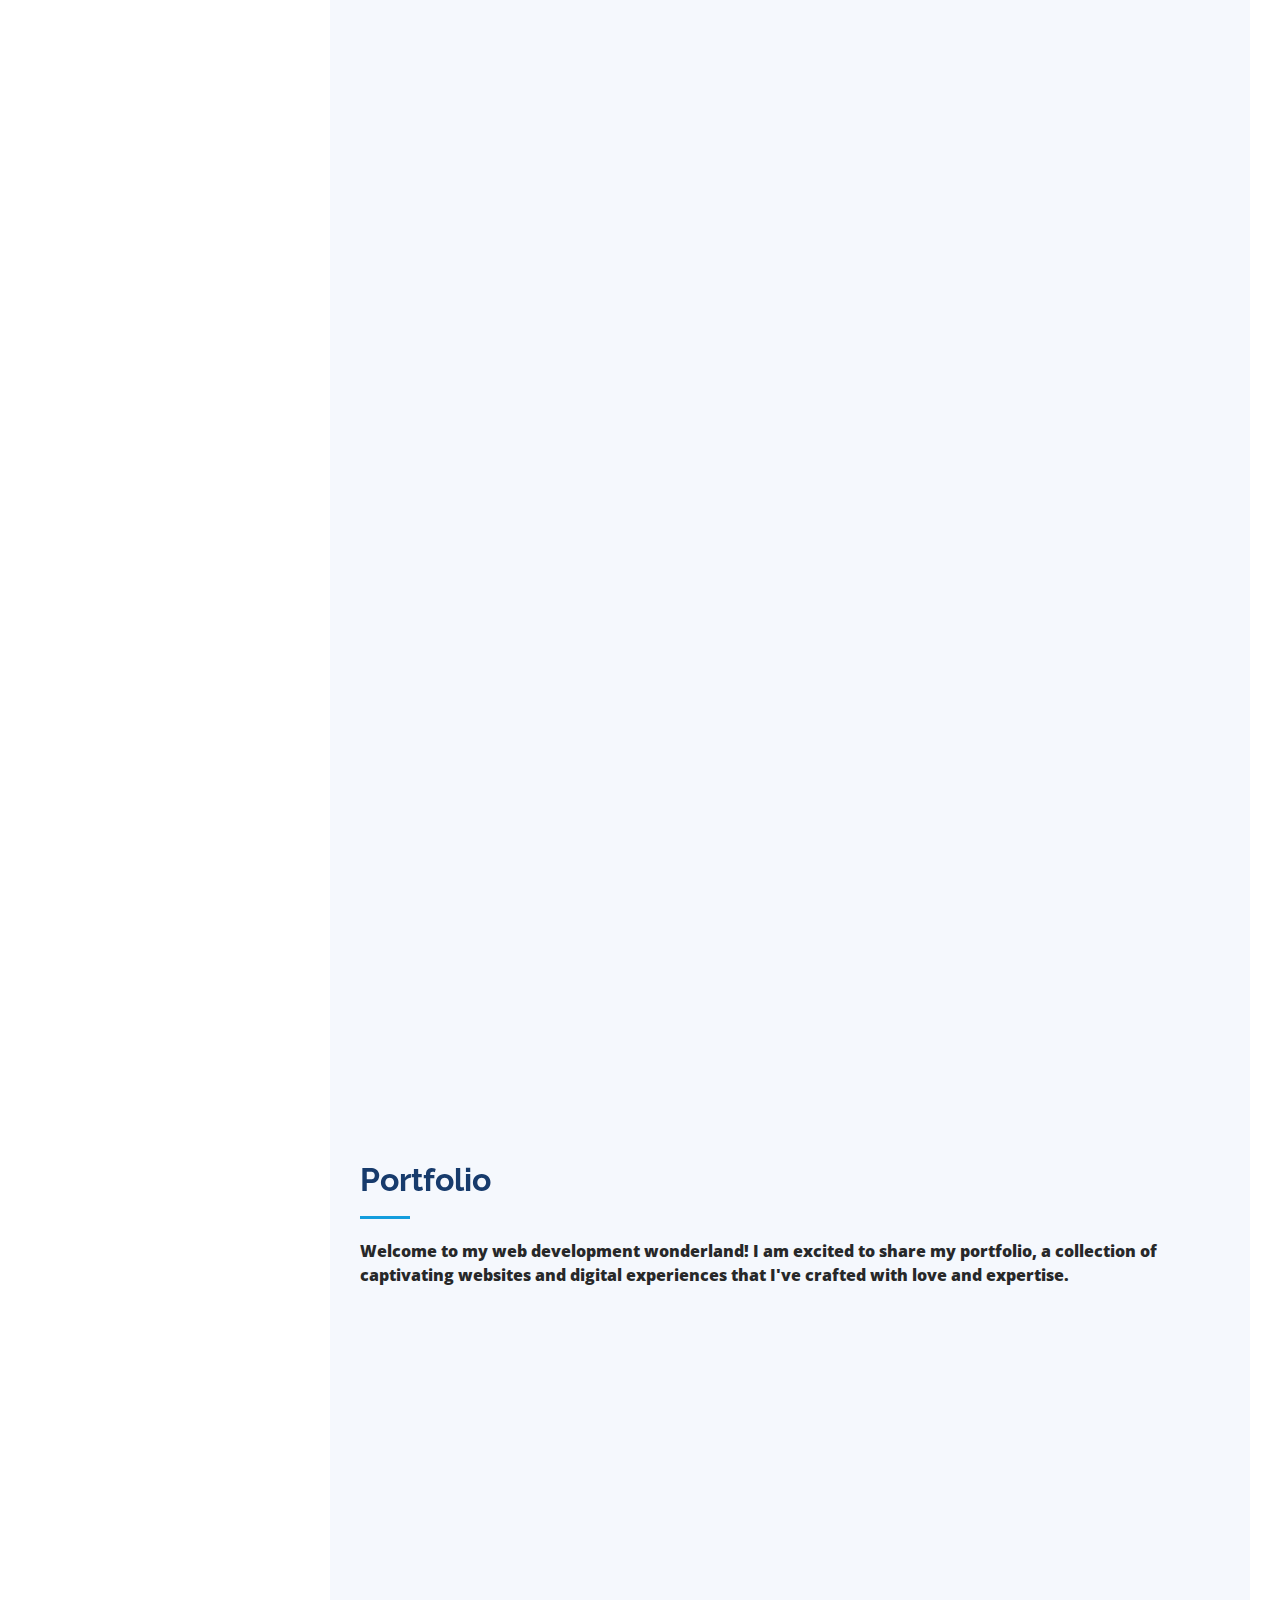
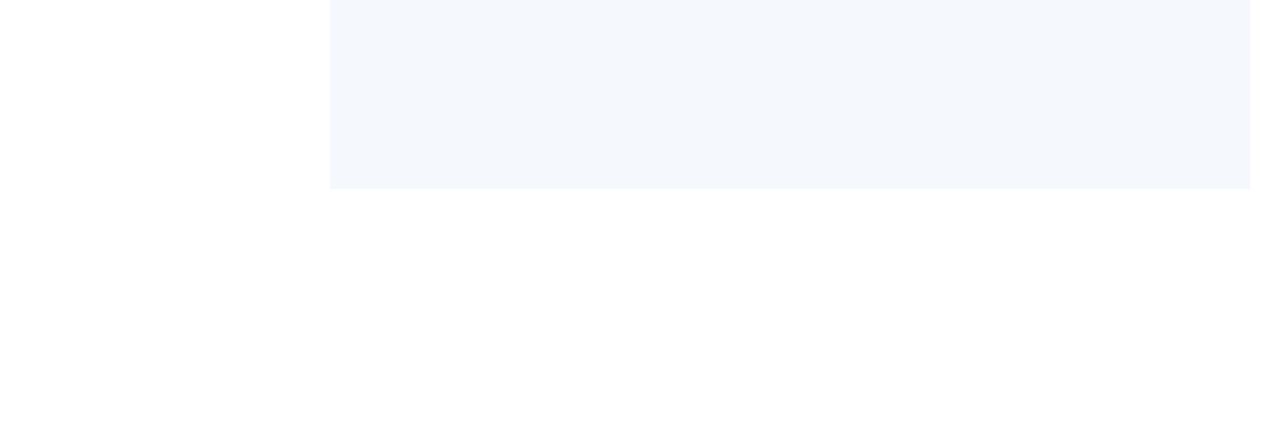
==== commit 26954045: "Update index.html" ====
--- a/index.html
+++ b/index.html
@@ -57,7 +57,6 @@
           <li><a href="index.html#about" class="nav-link scrollto"><i class="bx bx-user"></i> <span>About</span></a></li>
           <li><a href="index.html#resume" class="nav-link scrollto"><i class="bx bx-file-blank"></i> <span>Resume</span></a></li>
           <li><a href="index.html#portfolio" class="nav-link scrollto"><i class="bx bx-book-content"></i> <span>Portfolio</span></a></li>
-          <li><a href="index.html#services" class="nav-link scrollto"><i class="bx bx-server"></i> <span>Services</span></a></li>
           <li><a href="index.html#contact" class="nav-link scrollto"><i class="bx bx-envelope"></i> <span>Contact</span></a></li>
         </ul>
       </nav><!-- .nav-menu -->
@@ -576,4 +575,4 @@
 
 </body>
 
-</html>+</html>
